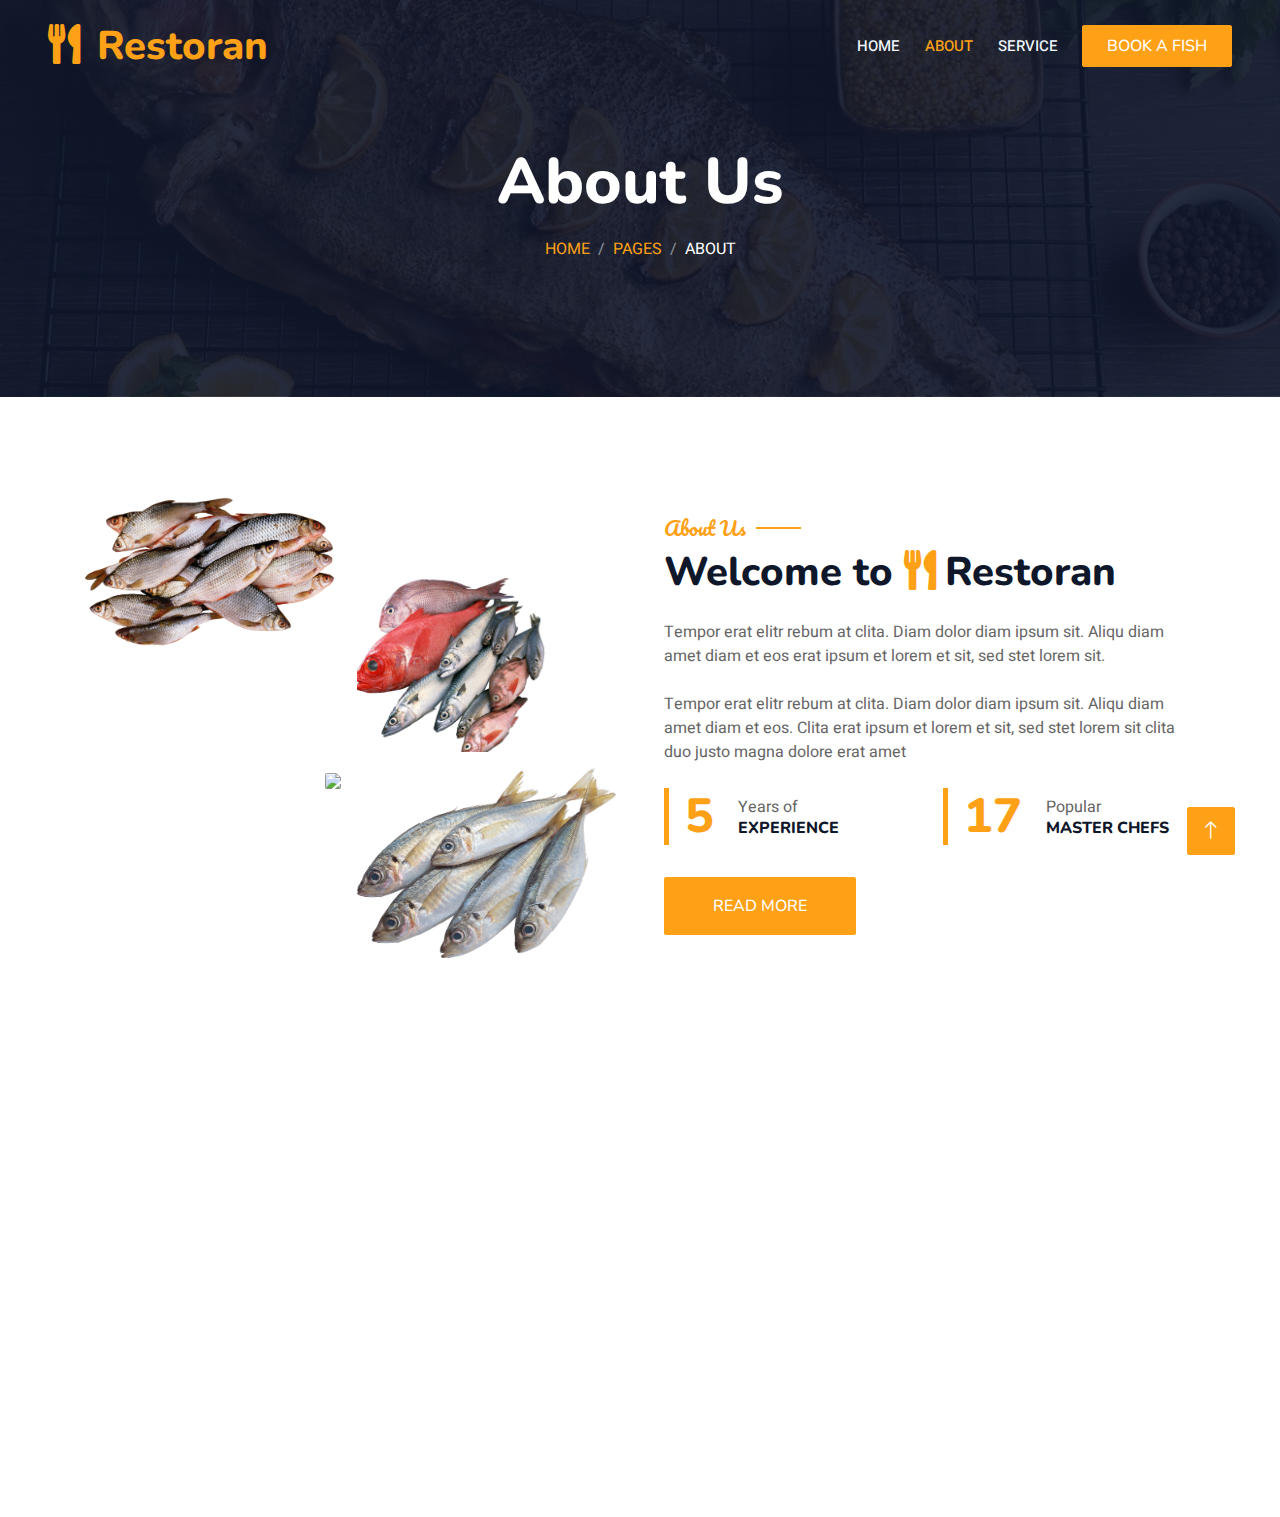
==== about.html @ ba803cc8 "fishstore" ====
<!DOCTYPE html>
<html lang="en">

<head>
    <meta charset="utf-8">
    <title>Restoran - Bootstrap Restaurant Template</title>
    <meta content="width=device-width, initial-scale=1.0" name="viewport">
    <meta content="" name="keywords">
    <meta content="" name="description">

    <!-- Favicon -->
    <link href="img/favicon.ico" rel="icon">

    <!-- Google Web Fonts -->
    <link rel="preconnect" href="https://fonts.googleapis.com">
    <link rel="preconnect" href="https://fonts.gstatic.com" crossorigin>
    <link href="https://fonts.googleapis.com/css2?family=Heebo:wght@400;500;600&family=Nunito:wght@600;700;800&family=Pacifico&display=swap" rel="stylesheet">

    <!-- Icon Font Stylesheet -->
    <link href="https://cdnjs.cloudflare.com/ajax/libs/font-awesome/5.10.0/css/all.min.css" rel="stylesheet">
    <link href="https://cdn.jsdelivr.net/npm/bootstrap-icons@1.4.1/font/bootstrap-icons.css" rel="stylesheet">

    <!-- Libraries Stylesheet -->
    <link href="lib/animate/animate.min.css" rel="stylesheet">
    <link href="lib/owlcarousel/assets/owl.carousel.min.css" rel="stylesheet">
    <link href="lib/tempusdominus/css/tempusdominus-bootstrap-4.min.css" rel="stylesheet" />

    <!-- Customized Bootstrap Stylesheet -->
    <link href="css/bootstrap.min.css" rel="stylesheet">

    <!-- Template Stylesheet -->
    <link href="css/style.css" rel="stylesheet">
</head>

<body>
    <div class="container-xxl bg-white p-0">
        <!-- Spinner Start -->
        <div id="spinner" class="show bg-white position-fixed translate-middle w-100 vh-100 top-50 start-50 d-flex align-items-center justify-content-center">
            <div class="spinner-border text-primary" style="width: 3rem; height: 3rem;" role="status">
                <span class="sr-only">Loading...</span>
            </div>
        </div>
        <!-- Spinner End -->


        <!-- Navbar & Hero Start -->
        <div class="container-xxl position-relative p-0">
            <nav class="navbar navbar-expand-lg navbar-dark bg-dark px-4 px-lg-5 py-3 py-lg-0">
                <a href="" class="navbar-brand p-0">
                    <h1 class="text-primary m-0"><i class="fa fa-utensils me-3"></i>Restoran</h1>
                    <!-- <img src="img/logo.png" alt="Logo"> -->
                </a>
                <button class="navbar-toggler" type="button" data-bs-toggle="collapse" data-bs-target="#navbarCollapse">
                    <span class="fa fa-bars"></span>
                </button>
                <div class="collapse navbar-collapse" id="navbarCollapse">
                    <div class="navbar-nav ms-auto py-0 pe-4">
                        <a href="index.html" class="nav-item nav-link">Home</a>
                        <a href="about.html" class="nav-item nav-link active">About</a>
                        <a href="service.html" class="nav-item nav-link">Service</a>
                    </div>
                    <a href="contact.html" class="btn btn-primary py-2 px-4">Book A Fish</a>
                </div>
            </nav>

            <div class="container-xxl py-5 bg-dark hero-header mb-5">
                <div class="container text-center my-5 pt-5 pb-4">
                    <h1 class="display-3 text-white mb-3 animated slideInDown">About Us</h1>
                    <nav aria-label="breadcrumb">
                        <ol class="breadcrumb justify-content-center text-uppercase">
                            <li class="breadcrumb-item"><a href="#">Home</a></li>
                            <li class="breadcrumb-item"><a href="#">Pages</a></li>
                            <li class="breadcrumb-item text-white active" aria-current="page">About</li>
                        </ol>
                    </nav>
                </div>
            </div>
        </div>
        <!-- Navbar & Hero End -->


        <!-- About Start -->
        <div class="container-xxl py-5">
            <div class="container">
                <div class="row g-5 align-items-center">
                    <div class="col-lg-6">
                        <div class="row g-3">
                            <div class="col-6 text-start">
                                <img class="img-fluid rounded w-100 wow zoomIn" data-wow-delay="0.1s" src="img/about-1.jpg">
                            </div>
                            <div class="col-6 text-start">
                                <img class="img-fluid rounded w-75 wow zoomIn" data-wow-delay="0.3s" src="img/about-2.jpg" style="margin-top: 25%;">
                            </div>
                            <div class="col-6 text-end">
                                <img class="img-fluid rounded w-75 wow zoomIn" data-wow-delay="0.5s" src="img/about-3.jpg">
                            </div>
                            <div class="col-6 text-end">
                                <img class="img-fluid rounded w-100 wow zoomIn" data-wow-delay="0.7s" src="img/about-4.jpg">
                            </div>
                        </div>
                    </div>
                    <div class="col-lg-6">
                        <h5 class="section-title ff-secondary text-start text-primary fw-normal">About Us</h5>
                        <h1 class="mb-4">Welcome to <i class="fa fa-utensils text-primary me-2"></i>Restoran</h1>
                        <p class="mb-4">Tempor erat elitr rebum at clita. Diam dolor diam ipsum sit. Aliqu diam amet diam et eos erat ipsum et lorem et sit, sed stet lorem sit.</p>
                        <p class="mb-4">Tempor erat elitr rebum at clita. Diam dolor diam ipsum sit. Aliqu diam amet diam et eos. Clita erat ipsum et lorem et sit, sed stet lorem sit clita duo justo magna dolore erat amet</p>
                        <div class="row g-4 mb-4">
                            <div class="col-sm-6">
                                <div class="d-flex align-items-center border-start border-5 border-primary px-3">
                                    <h1 class="flex-shrink-0 display-5 text-primary mb-0" data-toggle="counter-up">15</h1>
                                    <div class="ps-4">
                                        <p class="mb-0">Years of</p>
                                        <h6 class="text-uppercase mb-0">Experience</h6>
                                    </div>
                                </div>
                            </div>
                            <div class="col-sm-6">
                                <div class="d-flex align-items-center border-start border-5 border-primary px-3">
                                    <h1 class="flex-shrink-0 display-5 text-primary mb-0" data-toggle="counter-up">50</h1>
                                    <div class="ps-4">
                                        <p class="mb-0">Popular</p>
                                        <h6 class="text-uppercase mb-0">Master Chefs</h6>
                                    </div>
                                </div>
                            </div>
                        </div>
                        <a class="btn btn-primary py-3 px-5 mt-2" href="">Read More</a>
                    </div>
                </div>
            </div>
        </div>
        <!-- About End -->


        <!-- Footer Start -->
        <div class="container-fluid bg-dark text-light footer pt-5 mt-5 wow fadeIn" data-wow-delay="0.1s">
            <div class="container py-5">
                <div class="row g-5">
                    <div class="col-lg-3 col-md-6">
                        <h4 class="section-title ff-secondary text-start text-primary fw-normal mb-4">Company</h4>
                        <a class="btn btn-link" href="">About Us</a>
                        <a class="btn btn-link" href="">Contact Us</a>
                        <a class="btn btn-link" href="">Reservation</a>
                        <a class="btn btn-link" href="">Privacy Policy</a>
                        <a class="btn btn-link" href="">Terms & Condition</a>
                    </div>
                    <div class="col-lg-3 col-md-6">
                        <h4 class="section-title ff-secondary text-start text-primary fw-normal mb-4">Contact</h4>
                        <p class="mb-2"><i class="fa fa-map-marker-alt me-3"></i>123 Street, New York, USA</p>
                        <p class="mb-2"><i class="fa fa-phone-alt me-3"></i>+012 345 67890</p>
                        <p class="mb-2"><i class="fa fa-envelope me-3"></i>info@example.com</p>
                        <div class="d-flex pt-2">
                            <a class="btn btn-outline-light btn-social" href=""><i class="fab fa-twitter"></i></a>
                            <a class="btn btn-outline-light btn-social" href=""><i class="fab fa-facebook-f"></i></a>
                            <a class="btn btn-outline-light btn-social" href=""><i class="fab fa-youtube"></i></a>
                            <a class="btn btn-outline-light btn-social" href=""><i class="fab fa-linkedin-in"></i></a>
                        </div>
                    </div>
                    <div class="col-lg-3 col-md-6">
                        <h4 class="section-title ff-secondary text-start text-primary fw-normal mb-4">Opening</h4>
                        <h5 class="text-light fw-normal">Monday - Saturday</h5>
                        <p>09AM - 09PM</p>
                        <h5 class="text-light fw-normal">Sunday</h5>
                        <p>10AM - 08PM</p>
                    </div>
                    <div class="col-lg-3 col-md-6">
                        <h4 class="section-title ff-secondary text-start text-primary fw-normal mb-4">Newsletter</h4>
                        <p>Dolor amet sit justo amet elitr clita ipsum elitr est.</p>
                        <div class="position-relative mx-auto" style="max-width: 400px;">
                            <input class="form-control border-primary w-100 py-3 ps-4 pe-5" type="text" placeholder="Your email">
                            <button type="button" class="btn btn-primary py-2 position-absolute top-0 end-0 mt-2 me-2">SignUp</button>
                        </div>
                    </div>
                </div>
            </div>
            <div class="container">
                <div class="copyright">
                    <div class="row">
                        <div class="col-md-6 text-center text-md-start mb-3 mb-md-0">
                            &copy; <a class="border-bottom" href="#">Your Site Name</a>, All Right Reserved. 
							
							<!--/*** This template is free as long as you keep the footer author’s credit link/attribution link/backlink. If you'd like to use the template without the footer author’s credit link/attribution link/backlink, you can purchase the Credit Removal License from "https://htmlcodex.com/credit-removal". Thank you for your support. ***/-->
							Designed By <a class="border-bottom" href="https://htmlcodex.com">HTML Codex</a><br><br>
                            Distributed By <a class="border-bottom" href="https://themewagon.com" target="_blank">ThemeWagon</a>
                        </div>
                        <div class="col-md-6 text-center text-md-end">
                            <div class="footer-menu">
                                <a href="">Home</a>
                                <a href="">Cookies</a>
                                <a href="">Help</a>
                                <a href="">FQAs</a>
                            </div>
                        </div>
                    </div>
                </div>
            </div>
        </div>
        <!-- Footer End -->


        <!-- Back to Top -->
        <a href="#" class="btn btn-lg btn-primary btn-lg-square back-to-top"><i class="bi bi-arrow-up"></i></a>
    </div>

    <!-- JavaScript Libraries -->
    <script src="https://code.jquery.com/jquery-3.4.1.min.js"></script>
    <script src="https://cdn.jsdelivr.net/npm/bootstrap@5.0.0/dist/js/bootstrap.bundle.min.js"></script>
    <script src="lib/wow/wow.min.js"></script>
    <script src="lib/easing/easing.min.js"></script>
    <script src="lib/waypoints/waypoints.min.js"></script>
    <script src="lib/counterup/counterup.min.js"></script>
    <script src="lib/owlcarousel/owl.carousel.min.js"></script>
    <script src="lib/tempusdominus/js/moment.min.js"></script>
    <script src="lib/tempusdominus/js/moment-timezone.min.js"></script>
    <script src="lib/tempusdominus/js/tempusdominus-bootstrap-4.min.js"></script>

    <!-- Template Javascript -->
    <script src="js/main.js"></script>
</body>

</html>
---- css/style.css ----
/********** Template CSS **********/
:root {
    --primary: #FEA116;
    --light: #F1F8FF;
    --dark: #0F172B;
}

.ff-secondary {
    font-family: 'Pacifico', cursive;
}

.fw-medium {
    font-weight: 600 !important;
}

.fw-semi-bold {
    font-weight: 700 !important;
}

.back-to-top {
    position: fixed;
    display: none;
    right: 45px;
    bottom: 45px;
    z-index: 99;
}


/*** Spinner ***/
#spinner {
    opacity: 0;
    visibility: hidden;
    transition: opacity .3s ease-out, visibility 0s linear .5s;
    z-index: 99999;
}

#spinner.show {
    transition: opacity .5s ease-out, visibility 0s linear 0s;
    visibility: visible;
    opacity: 1;
}


/*** Button ***/
.btn {
    font-family: 'Nunito', sans-serif;
    font-weight: 500;
    text-transform: uppercase;
    transition: .5s;
}

.btn.btn-primary,
.btn.btn-secondary {
    color: #FFFFFF;
}

.btn-square {
    width: 38px;
    height: 38px;
}

.btn-sm-square {
    width: 32px;
    height: 32px;
}

.btn-lg-square {
    width: 48px;
    height: 48px;
}

.btn-square,
.btn-sm-square,
.btn-lg-square {
    padding: 0;
    display: flex;
    align-items: center;
    justify-content: center;
    font-weight: normal;
    border-radius: 2px;
}


/*** Navbar ***/
.navbar-dark .navbar-nav .nav-link {
    position: relative;
    margin-left: 25px;
    padding: 35px 0;
    font-size: 15px;
    color: var(--light) !important;
    text-transform: uppercase;
    font-weight: 500;
    outline: none;
    transition: .5s;
}

.sticky-top.navbar-dark .navbar-nav .nav-link {
    padding: 20px 0;
}

.navbar-dark .navbar-nav .nav-link:hover,
.navbar-dark .navbar-nav .nav-link.active {
    color: var(--primary) !important;
}

.navbar-dark .navbar-brand img {
    max-height: 60px;
    transition: .5s;
}

.sticky-top.navbar-dark .navbar-brand img {
    max-height: 45px;
}

@media (max-width: 991.98px) {
    .sticky-top.navbar-dark {
        position: relative;
    }

    .navbar-dark .navbar-collapse {
        margin-top: 15px;
        border-top: 1px solid rgba(255, 255, 255, .1)
    }

    .navbar-dark .navbar-nav .nav-link,
    .sticky-top.navbar-dark .navbar-nav .nav-link {
        padding: 10px 0;
        margin-left: 0;
    }

    .navbar-dark .navbar-brand img {
        max-height: 45px;
    }
}

@media (min-width: 992px) {
    .navbar-dark {
        position: absolute;
        width: 100%;
        top: 0;
        left: 0;
        z-index: 999;
        background: transparent !important;
    }
    
    .sticky-top.navbar-dark {
        position: fixed;
        background: var(--dark) !important;
    }
}


/*** Hero Header ***/
.hero-header {
    background: linear-gradient(rgba(15, 23, 43, .9), rgba(15, 23, 43, .9)), url(../img/bg-hero.jpg);
    background-position: center center;
    background-repeat: no-repeat;
    background-size: cover;
}

.hero-header img {
    animation: imgRotate 50s linear infinite;
}

@keyframes imgRotate { 
    100% { 
        transform: rotate(360deg); 
    } 
}

.breadcrumb-item + .breadcrumb-item::before {
    color: rgba(255, 255, 255, .5);
}


/*** Section Title ***/
.section-title {
    position: relative;
    display: inline-block;
}

.section-title::before {
    position: absolute;
    content: "";
    width: 45px;
    height: 2px;
    top: 50%;
    left: -55px;
    margin-top: -1px;
    background: var(--primary);
}

.section-title::after {
    position: absolute;
    content: "";
    width: 45px;
    height: 2px;
    top: 50%;
    right: -55px;
    margin-top: -1px;
    background: var(--primary);
}

.section-title.text-start::before,
.section-title.text-end::after {
    display: none;
}


/*** Service ***/
.service-item {
    box-shadow: 0 0 45px rgba(0, 0, 0, .08);
    transition: .5s;
}

.service-item:hover {
    background: var(--primary);
}

.service-item * {
    transition: .5s;
}

.service-item:hover * {
    color: var(--light) !important;
}


/*** Food Menu ***/
.nav-pills .nav-item .active {
    border-bottom: 2px solid var(--primary);
}


/*** Youtube Video ***/
.video {
    position: relative;
    height: 100%;
    min-height: 500px;
    background: linear-gradient(rgba(15, 23, 43, .1), rgba(15, 23, 43, .1)), url(../img/video.jpg);
    background-position: center center;
    background-repeat: no-repeat;
    background-size: cover;
}

.video .btn-play {
    position: absolute;
    z-index: 3;
    top: 50%;
    left: 50%;
    transform: translateX(-50%) translateY(-50%);
    box-sizing: content-box;
    display: block;
    width: 32px;
    height: 44px;
    border-radius: 50%;
    border: none;
    outline: none;
    padding: 18px 20px 18px 28px;
}

.video .btn-play:before {
    content: "";
    position: absolute;
    z-index: 0;
    left: 50%;
    top: 50%;
    transform: translateX(-50%) translateY(-50%);
    display: block;
    width: 100px;
    height: 100px;
    background: var(--primary);
    border-radius: 50%;
    animation: pulse-border 1500ms ease-out infinite;
}

.video .btn-play:after {
    content: "";
    position: absolute;
    z-index: 1;
    left: 50%;
    top: 50%;
    transform: translateX(-50%) translateY(-50%);
    display: block;
    width: 100px;
    height: 100px;
    background: var(--primary);
    border-radius: 50%;
    transition: all 200ms;
}

.video .btn-play img {
    position: relative;
    z-index: 3;
    max-width: 100%;
    width: auto;
    height: auto;
}

.video .btn-play span {
    display: block;
    position: relative;
    z-index: 3;
    width: 0;
    height: 0;
    border-left: 32px solid var(--dark);
    border-top: 22px solid transparent;
    border-bottom: 22px solid transparent;
}

@keyframes pulse-border {
    0% {
        transform: translateX(-50%) translateY(-50%) translateZ(0) scale(1);
        opacity: 1;
    }

    100% {
        transform: translateX(-50%) translateY(-50%) translateZ(0) scale(1.5);
        opacity: 0;
    }
}

#videoModal {
    z-index: 99999;
}

#videoModal .modal-dialog {
    position: relative;
    max-width: 800px;
    margin: 60px auto 0 auto;
}

#videoModal .modal-body {
    position: relative;
    padding: 0px;
}

#videoModal .close {
    position: absolute;
    width: 30px;
    height: 30px;
    right: 0px;
    top: -30px;
    z-index: 999;
    font-size: 30px;
    font-weight: normal;
    color: #FFFFFF;
    background: #000000;
    opacity: 1;
}


/*** Team ***/
.team-item {
    box-shadow: 0 0 45px rgba(0, 0, 0, .08);
    height: calc(100% - 38px);
    transition: .5s;
}

.team-item img {
    transition: .5s;
}

.team-item:hover img {
    transform: scale(1.1);
}

.team-item:hover {
    height: 100%;
}

.team-item .btn {
    border-radius: 38px 38px 0 0;
}


/*** Testimonial ***/
.testimonial-carousel .owl-item .testimonial-item,
.testimonial-carousel .owl-item.center .testimonial-item * {
    transition: .5s;
}

.testimonial-carousel .owl-item.center .testimonial-item {
    background: var(--primary) !important;
    border-color: var(--primary) !important;
}

.testimonial-carousel .owl-item.center .testimonial-item * {
    color: var(--light) !important;
}

.testimonial-carousel .owl-dots {
    margin-top: 24px;
    display: flex;
    align-items: flex-end;
    justify-content: center;
}

.testimonial-carousel .owl-dot {
    position: relative;
    display: inline-block;
    margin: 0 5px;
    width: 15px;
    height: 15px;
    border: 1px solid #CCCCCC;
    border-radius: 15px;
    transition: .5s;
}

.testimonial-carousel .owl-dot.active {
    background: var(--primary);
    border-color: var(--primary);
}


/*** Footer ***/
.footer .btn.btn-social {
    margin-right: 5px;
    width: 35px;
    height: 35px;
    display: flex;
    align-items: center;
    justify-content: center;
    color: var(--light);
    border: 1px solid #FFFFFF;
    border-radius: 35px;
    transition: .3s;
}

.footer .btn.btn-social:hover {
    color: var(--primary);
}

.footer .btn.btn-link {
    display: block;
    margin-bottom: 5px;
    padding: 0;
    text-align: left;
    color: #FFFFFF;
    font-size: 15px;
    font-weight: normal;
    text-transform: capitalize;
    transition: .3s;
}

.footer .btn.btn-link::before {
    position: relative;
    content: "\f105";
    font-family: "Font Awesome 5 Free";
    font-weight: 900;
    margin-right: 10px;
}

.footer .btn.btn-link:hover {
    letter-spacing: 1px;
    box-shadow: none;
}

.footer .copyright {
    padding: 25px 0;
    font-size: 15px;
    border-top: 1px solid rgba(256, 256, 256, .1);
}

.footer .copyright a {
    color: var(--light);
}

.footer .footer-menu a {
    margin-right: 15px;
    padding-right: 15px;
    border-right: 1px solid rgba(255, 255, 255, .1);
}

.footer .footer-menu a:last-child {
    margin-right: 0;
    padding-right: 0;
    border-right: none;
}
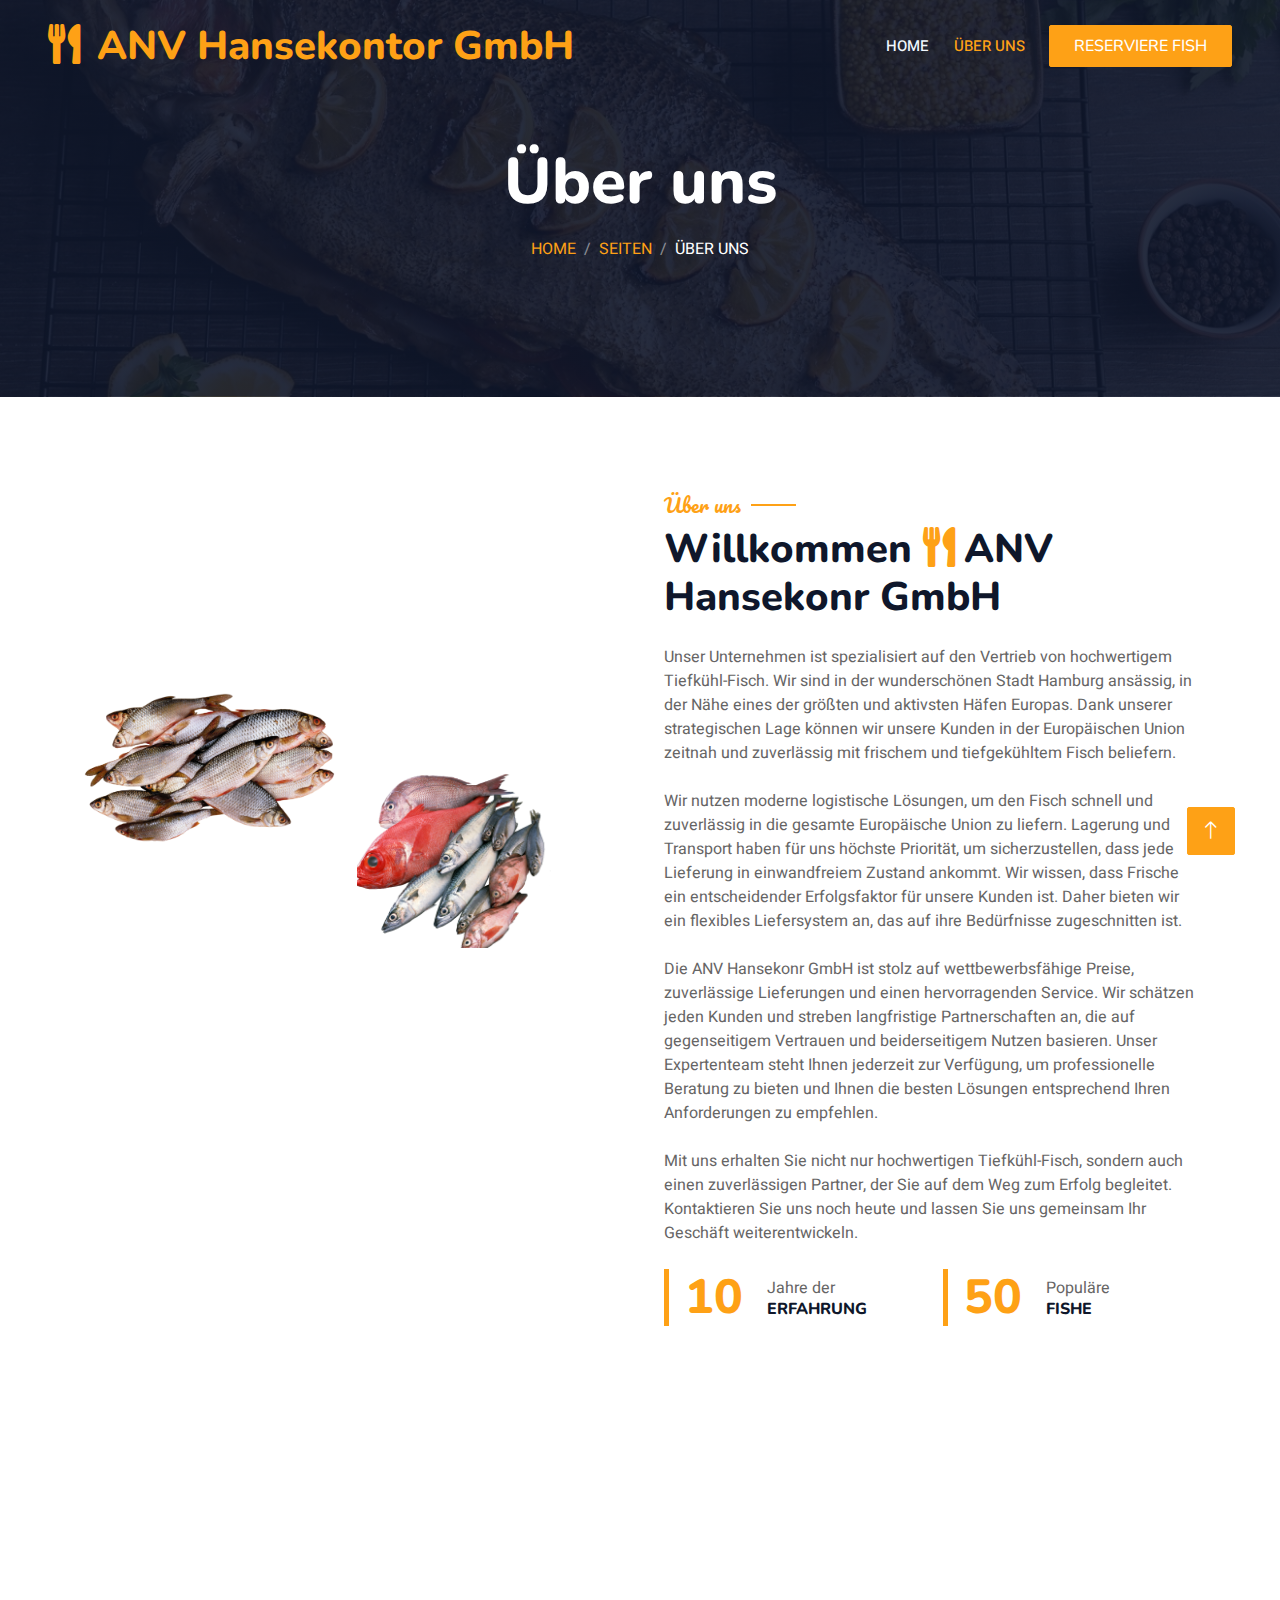
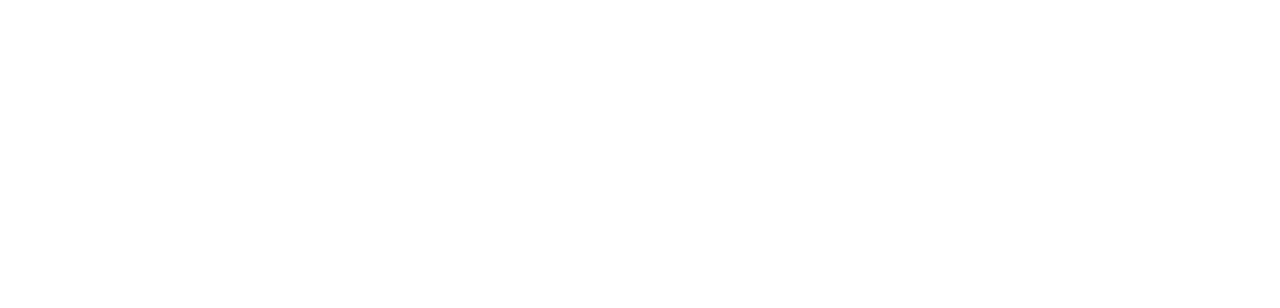
==== commit 5b7cd44b: "new" ====
--- a/about.html
+++ b/about.html
@@ -47,7 +47,7 @@
         <div class="container-xxl position-relative p-0">
             <nav class="navbar navbar-expand-lg navbar-dark bg-dark px-4 px-lg-5 py-3 py-lg-0">
                 <a href="" class="navbar-brand p-0">
-                    <h1 class="text-primary m-0"><i class="fa fa-utensils me-3"></i>Restoran</h1>
+                    <h1 class="text-primary m-0"><i class="fa fa-utensils me-3"></i>ANV Hansekontor GmbH </h1>
                     <!-- <img src="img/logo.png" alt="Logo"> -->
                 </a>
                 <button class="navbar-toggler" type="button" data-bs-toggle="collapse" data-bs-target="#navbarCollapse">
@@ -56,21 +56,20 @@
                 <div class="collapse navbar-collapse" id="navbarCollapse">
                     <div class="navbar-nav ms-auto py-0 pe-4">
                         <a href="index.html" class="nav-item nav-link">Home</a>
-                        <a href="about.html" class="nav-item nav-link active">About</a>
-                        <a href="service.html" class="nav-item nav-link">Service</a>
-                    </div>
-                    <a href="contact.html" class="btn btn-primary py-2 px-4">Book A Fish</a>
+                        <a href="about.html" class="nav-item nav-link active">Über uns</a>
+                    </div>
+                    <a href="contact.html" class="btn btn-primary py-2 px-4">Reserviere Fish</a>
                 </div>
             </nav>
 
             <div class="container-xxl py-5 bg-dark hero-header mb-5">
                 <div class="container text-center my-5 pt-5 pb-4">
-                    <h1 class="display-3 text-white mb-3 animated slideInDown">About Us</h1>
+                    <h1 class="display-3 text-white mb-3 animated slideInDown">Über uns</h1>
                     <nav aria-label="breadcrumb">
                         <ol class="breadcrumb justify-content-center text-uppercase">
                             <li class="breadcrumb-item"><a href="#">Home</a></li>
-                            <li class="breadcrumb-item"><a href="#">Pages</a></li>
-                            <li class="breadcrumb-item text-white active" aria-current="page">About</li>
+                            <li class="breadcrumb-item"><a href="#">Seiten</a></li>
+                            <li class="breadcrumb-item text-white active" aria-current="page">Über uns</li>
                         </ol>
                     </nav>
                 </div>
@@ -100,17 +99,19 @@
                         </div>
                     </div>
                     <div class="col-lg-6">
-                        <h5 class="section-title ff-secondary text-start text-primary fw-normal">About Us</h5>
-                        <h1 class="mb-4">Welcome to <i class="fa fa-utensils text-primary me-2"></i>Restoran</h1>
-                        <p class="mb-4">Tempor erat elitr rebum at clita. Diam dolor diam ipsum sit. Aliqu diam amet diam et eos erat ipsum et lorem et sit, sed stet lorem sit.</p>
-                        <p class="mb-4">Tempor erat elitr rebum at clita. Diam dolor diam ipsum sit. Aliqu diam amet diam et eos. Clita erat ipsum et lorem et sit, sed stet lorem sit clita duo justo magna dolore erat amet</p>
+                        <h5 class="section-title ff-secondary text-start text-primary fw-normal">Über uns</h5>
+                        <h1 class="mb-4 translatable">Willkommen <i class="fa fa-utensils text-primary me-2"></i>ANV Hansekonr GmbH</h1>
+                        <p class="mb-4 translatable">Unser Unternehmen ist spezialisiert auf den Vertrieb von hochwertigem Tiefkühl-Fisch. Wir sind in der wunderschönen Stadt Hamburg ansässig, in der Nähe eines der größten und aktivsten Häfen Europas. Dank unserer strategischen Lage können wir unsere Kunden in der Europäischen Union zeitnah und zuverlässig mit frischem und tiefgekühltem Fisch beliefern.
+                            <p class="mb-4"> Wir nutzen moderne logistische Lösungen, um den Fisch schnell und zuverlässig in die gesamte Europäische Union zu liefern. Lagerung und Transport haben für uns höchste Priorität, um sicherzustellen, dass jede Lieferung in einwandfreiem Zustand ankommt. Wir wissen, dass Frische ein entscheidender Erfolgsfaktor für unsere Kunden ist. Daher bieten wir ein flexibles Liefersystem an, das auf ihre Bedürfnisse zugeschnitten ist.</p>
+                            <p class="mb-4"> Die ANV Hansekonr GmbH ist stolz auf wettbewerbsfähige Preise, zuverlässige Lieferungen und einen hervorragenden Service. Wir schätzen jeden Kunden und streben langfristige Partnerschaften an, die auf gegenseitigem Vertrauen und beiderseitigem Nutzen basieren. Unser Expertenteam steht Ihnen jederzeit zur Verfügung, um professionelle Beratung zu bieten und Ihnen die besten Lösungen entsprechend Ihren Anforderungen zu empfehlen.</p>
+                        <p class="mb-4">Mit uns erhalten Sie nicht nur hochwertigen Tiefkühl-Fisch, sondern auch einen zuverlässigen Partner, der Sie auf dem Weg zum Erfolg begleitet. Kontaktieren Sie uns noch heute und lassen Sie uns gemeinsam Ihr Geschäft weiterentwickeln.</p>
                         <div class="row g-4 mb-4">
                             <div class="col-sm-6">
                                 <div class="d-flex align-items-center border-start border-5 border-primary px-3">
-                                    <h1 class="flex-shrink-0 display-5 text-primary mb-0" data-toggle="counter-up">15</h1>
+                                    <h1 class="flex-shrink-0 display-5 text-primary mb-0" data-toggle="counter-up">10</h1>
                                     <div class="ps-4">
-                                        <p class="mb-0">Years of</p>
-                                        <h6 class="text-uppercase mb-0">Experience</h6>
+                                        <p class="mb-0">Jahre der</p>
+                                        <h6 class="text-uppercase mb-0">Erfahrung</h6>
                                     </div>
                                 </div>
                             </div>
@@ -118,13 +119,12 @@
                                 <div class="d-flex align-items-center border-start border-5 border-primary px-3">
                                     <h1 class="flex-shrink-0 display-5 text-primary mb-0" data-toggle="counter-up">50</h1>
                                     <div class="ps-4">
-                                        <p class="mb-0">Popular</p>
-                                        <h6 class="text-uppercase mb-0">Master Chefs</h6>
+                                        <p class="mb-0">Populäre</p>
+                                        <h6 class="text-uppercase mb-0">Fishe</h6>
                                     </div>
                                 </div>
                             </div>
                         </div>
-                        <a class="btn btn-primary py-3 px-5 mt-2" href="">Read More</a>
                     </div>
                 </div>
             </div>
@@ -137,39 +137,18 @@
             <div class="container py-5">
                 <div class="row g-5">
                     <div class="col-lg-3 col-md-6">
-                        <h4 class="section-title ff-secondary text-start text-primary fw-normal mb-4">Company</h4>
+                        <h4 class="section-title ff-secondary text-start text-primary fw-normal mb-4">ANV Hansekontor GmbH </h4>
                         <a class="btn btn-link" href="">About Us</a>
                         <a class="btn btn-link" href="">Contact Us</a>
-                        <a class="btn btn-link" href="">Reservation</a>
                         <a class="btn btn-link" href="">Privacy Policy</a>
                         <a class="btn btn-link" href="">Terms & Condition</a>
                     </div>
                     <div class="col-lg-3 col-md-6">
-                        <h4 class="section-title ff-secondary text-start text-primary fw-normal mb-4">Contact</h4>
-                        <p class="mb-2"><i class="fa fa-map-marker-alt me-3"></i>123 Street, New York, USA</p>
-                        <p class="mb-2"><i class="fa fa-phone-alt me-3"></i>+012 345 67890</p>
-                        <p class="mb-2"><i class="fa fa-envelope me-3"></i>info@example.com</p>
-                        <div class="d-flex pt-2">
-                            <a class="btn btn-outline-light btn-social" href=""><i class="fab fa-twitter"></i></a>
-                            <a class="btn btn-outline-light btn-social" href=""><i class="fab fa-facebook-f"></i></a>
-                            <a class="btn btn-outline-light btn-social" href=""><i class="fab fa-youtube"></i></a>
-                            <a class="btn btn-outline-light btn-social" href=""><i class="fab fa-linkedin-in"></i></a>
-                        </div>
-                    </div>
-                    <div class="col-lg-3 col-md-6">
-                        <h4 class="section-title ff-secondary text-start text-primary fw-normal mb-4">Opening</h4>
-                        <h5 class="text-light fw-normal">Monday - Saturday</h5>
-                        <p>09AM - 09PM</p>
-                        <h5 class="text-light fw-normal">Sunday</h5>
-                        <p>10AM - 08PM</p>
-                    </div>
-                    <div class="col-lg-3 col-md-6">
-                        <h4 class="section-title ff-secondary text-start text-primary fw-normal mb-4">Newsletter</h4>
-                        <p>Dolor amet sit justo amet elitr clita ipsum elitr est.</p>
-                        <div class="position-relative mx-auto" style="max-width: 400px;">
-                            <input class="form-control border-primary w-100 py-3 ps-4 pe-5" type="text" placeholder="Your email">
-                            <button type="button" class="btn btn-primary py-2 position-absolute top-0 end-0 mt-2 me-2">SignUp</button>
-                        </div>
+                        <h4 class="section-title ff-secondary text-start text-primary fw-normal mb-4">Kontakte</h4>
+                        <p class="mb-2"><i class="fa fa-map-marker-alt me-3"></i>Lademannbogen 6, 
+                            22339 Hamburg
+                            Deutschland</p>
+                        <p class="mb-2"><i class="fa fa-phone-alt me-3"></i>+49 151 17820888</p>
                     </div>
                 </div>
             </div>
@@ -177,11 +156,12 @@
                 <div class="copyright">
                     <div class="row">
                         <div class="col-md-6 text-center text-md-start mb-3 mb-md-0">
-                            &copy; <a class="border-bottom" href="#">Your Site Name</a>, All Right Reserved. 
+                            &copy; <a class="border-bottom" href="#">ANV Hansekonr GmbH
+                            </a>, All Right Reserved. 
 							
 							<!--/*** This template is free as long as you keep the footer author’s credit link/attribution link/backlink. If you'd like to use the template without the footer author’s credit link/attribution link/backlink, you can purchase the Credit Removal License from "https://htmlcodex.com/credit-removal". Thank you for your support. ***/-->
 							Designed By <a class="border-bottom" href="https://htmlcodex.com">HTML Codex</a><br><br>
-                            Distributed By <a class="border-bottom" href="https://themewagon.com" target="_blank">ThemeWagon</a>
+                            Distributed By <a class="border-bottom" href="" target="_blank">ThemeWagon</a>
                         </div>
                         <div class="col-md-6 text-center text-md-end">
                             <div class="footer-menu">
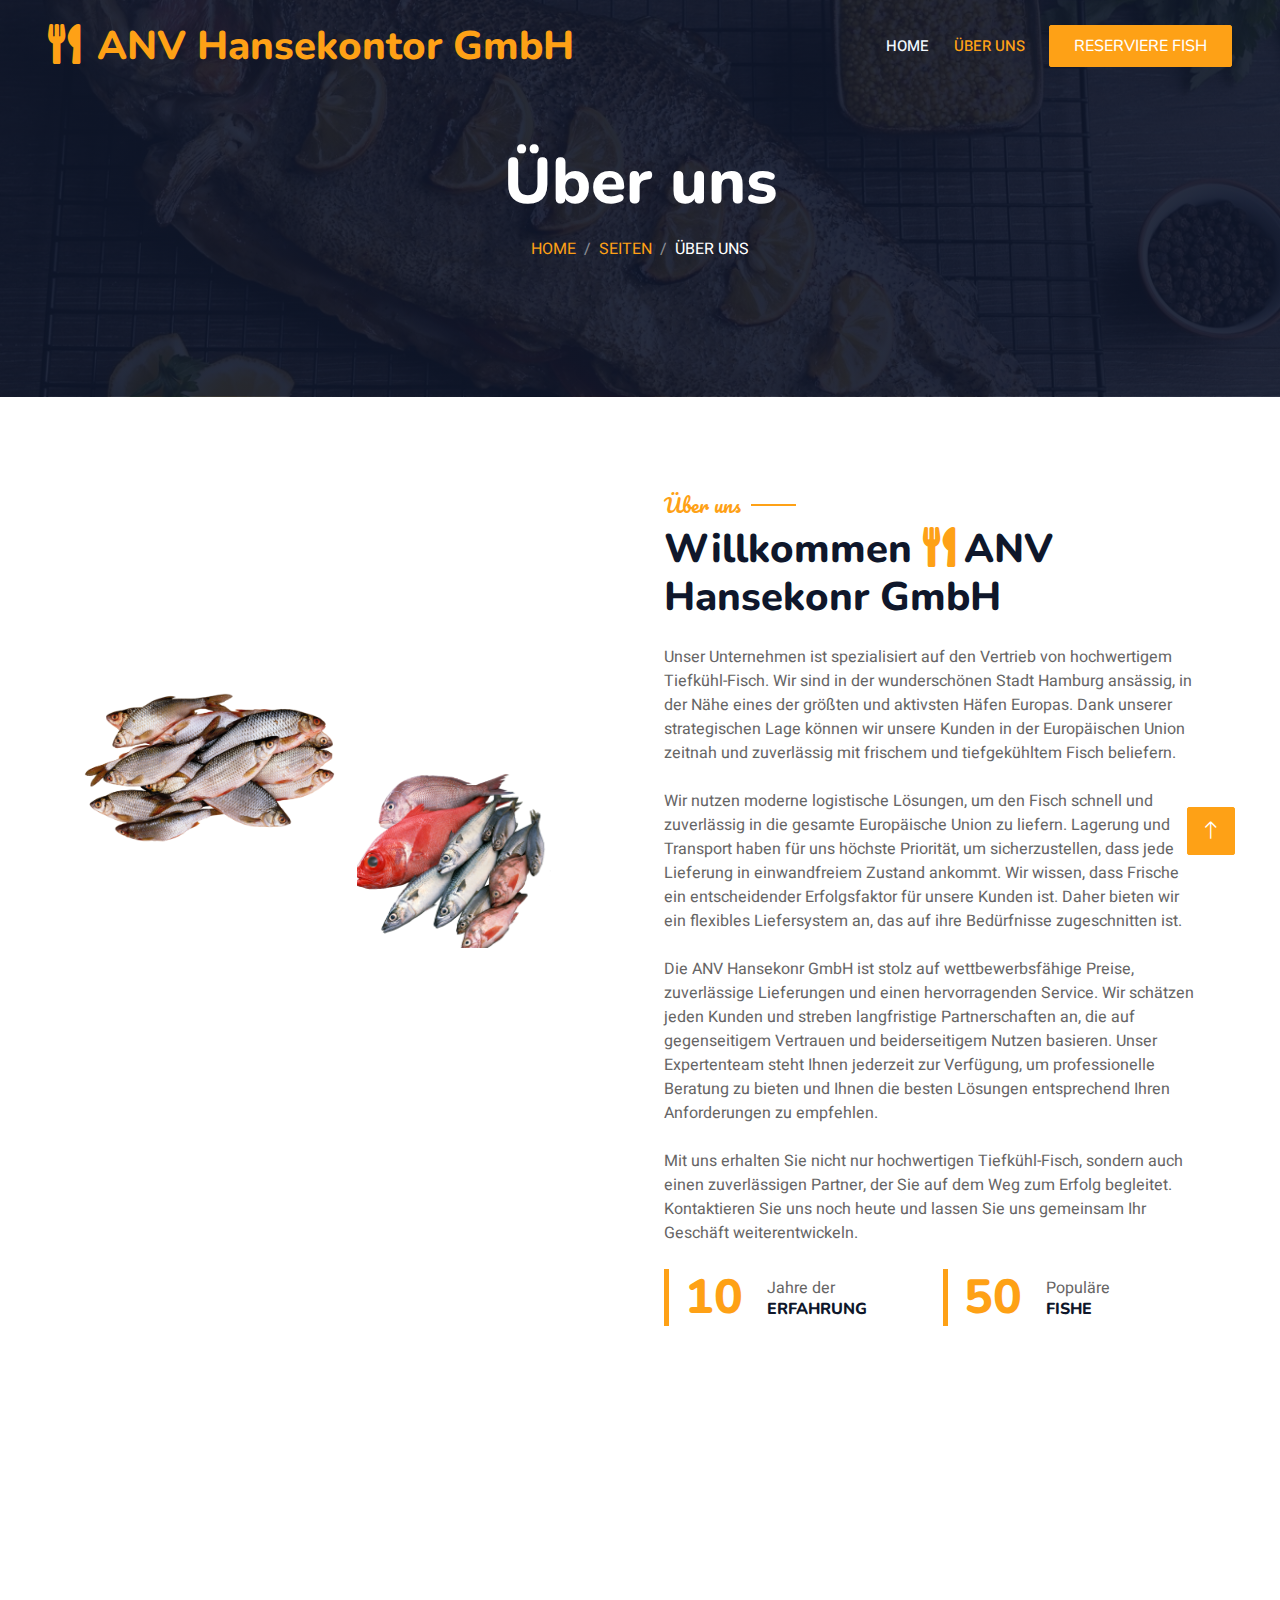
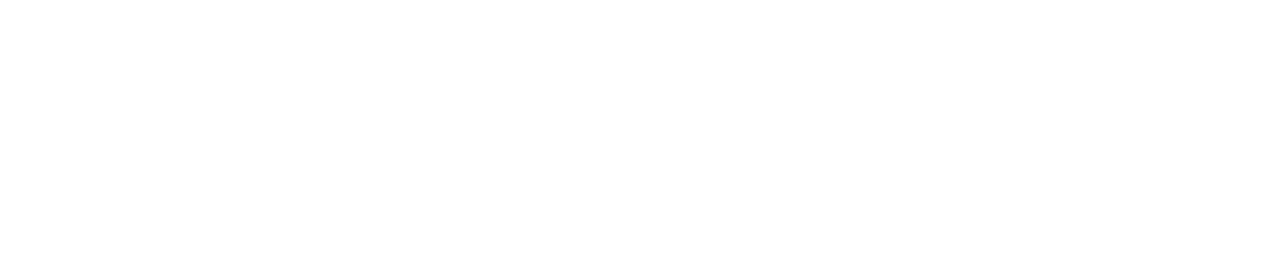
==== commit f38af4e8: "new" ====
--- a/about.html
+++ b/about.html
@@ -157,11 +157,7 @@
                     <div class="row">
                         <div class="col-md-6 text-center text-md-start mb-3 mb-md-0">
                             &copy; <a class="border-bottom" href="#">ANV Hansekonr GmbH
-                            </a>, All Right Reserved. 
-							
-							<!--/*** This template is free as long as you keep the footer author’s credit link/attribution link/backlink. If you'd like to use the template without the footer author’s credit link/attribution link/backlink, you can purchase the Credit Removal License from "https://htmlcodex.com/credit-removal". Thank you for your support. ***/-->
-							Designed By <a class="border-bottom" href="https://htmlcodex.com">HTML Codex</a><br><br>
-                            Distributed By <a class="border-bottom" href="" target="_blank">ThemeWagon</a>
+                            </a>
                         </div>
                         <div class="col-md-6 text-center text-md-end">
                             <div class="footer-menu">
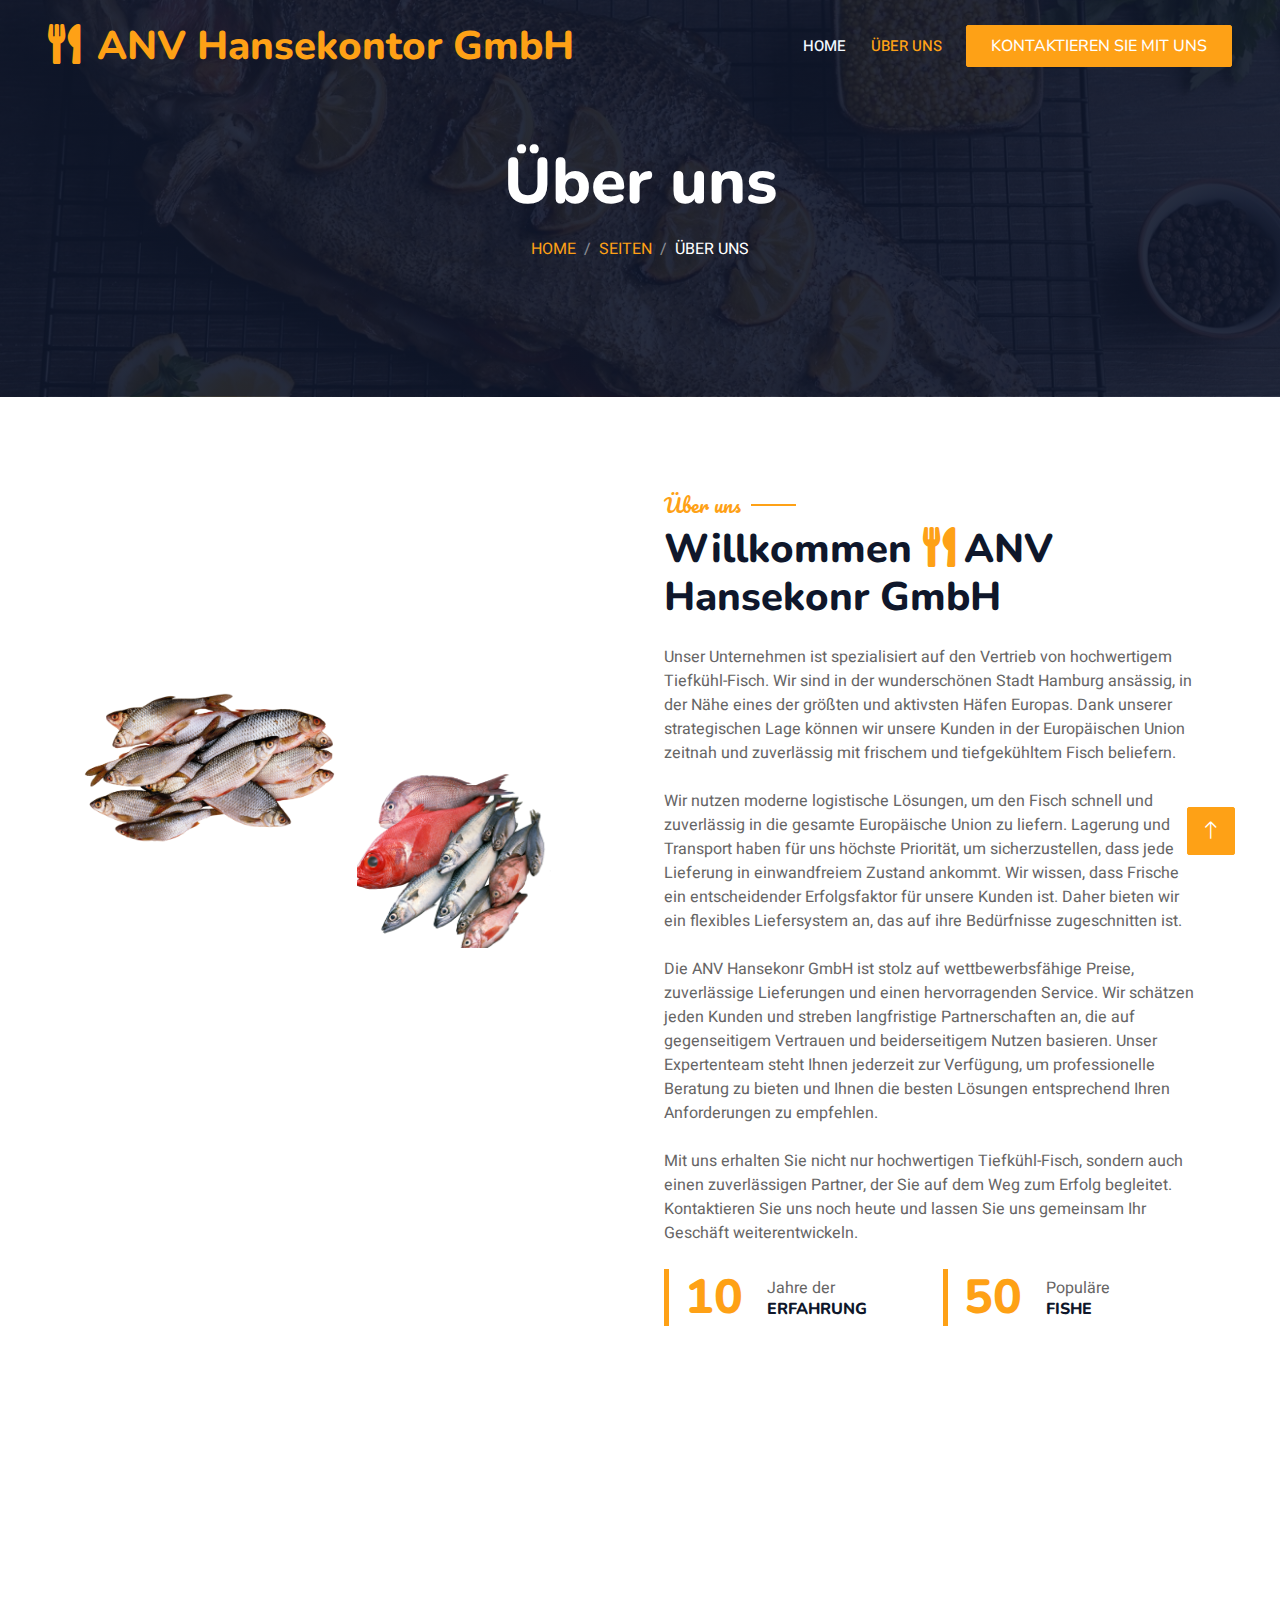
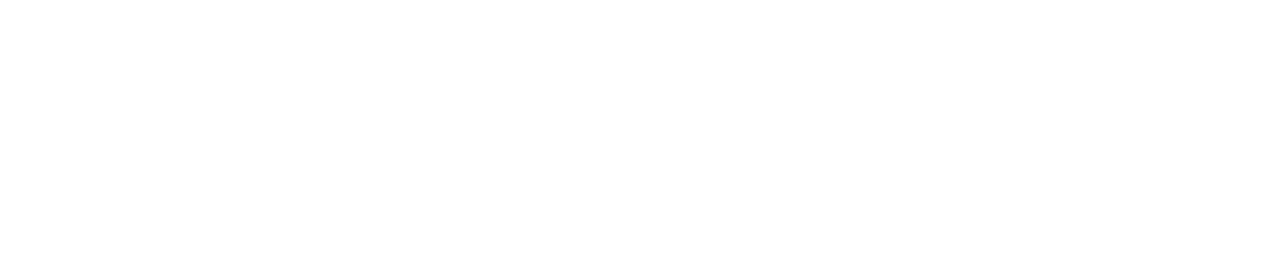
==== commit 54364231: "new" ====
--- a/about.html
+++ b/about.html
@@ -58,7 +58,7 @@
                         <a href="index.html" class="nav-item nav-link">Home</a>
                         <a href="about.html" class="nav-item nav-link active">Über uns</a>
                     </div>
-                    <a href="contact.html" class="btn btn-primary py-2 px-4">Reserviere Fish</a>
+                    <a href="contact.html" class="btn btn-primary py-2 px-4">Kontaktieren Sie mit uns</a>
                 </div>
             </nav>
 
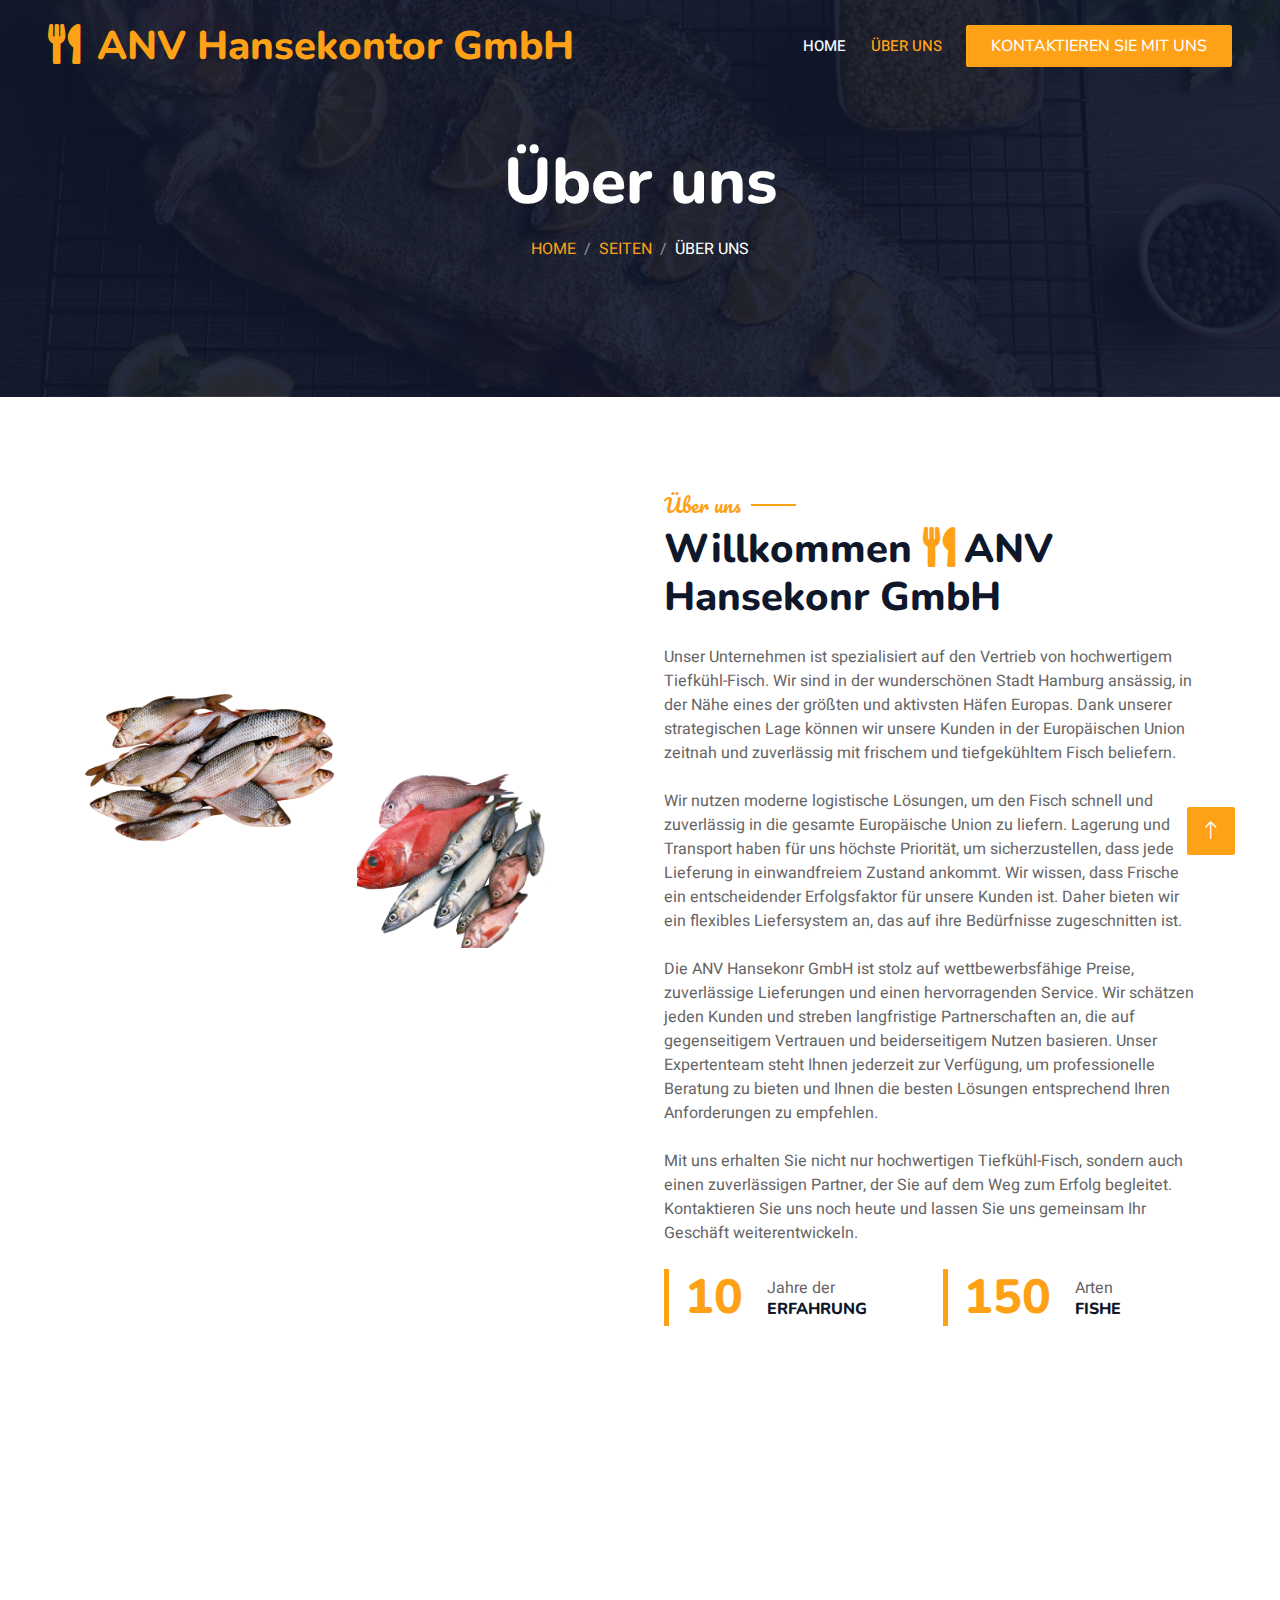
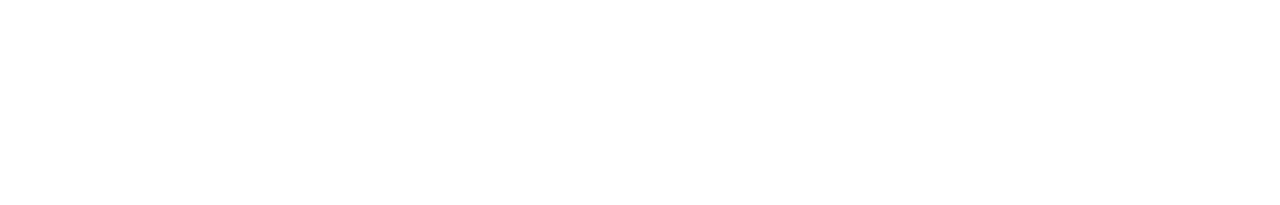
==== commit 5950cb3e: "new" ====
--- a/about.html
+++ b/about.html
@@ -117,9 +117,9 @@
                             </div>
                             <div class="col-sm-6">
                                 <div class="d-flex align-items-center border-start border-5 border-primary px-3">
-                                    <h1 class="flex-shrink-0 display-5 text-primary mb-0" data-toggle="counter-up">50</h1>
+                                    <h1 class="flex-shrink-0 display-5 text-primary mb-0" data-toggle="counter-up">150</h1>
                                     <div class="ps-4">
-                                        <p class="mb-0">Populäre</p>
+                                        <p class="mb-0">Arten</p>
                                         <h6 class="text-uppercase mb-0">Fishe</h6>
                                     </div>
                                 </div>
@@ -138,10 +138,8 @@
                 <div class="row g-5">
                     <div class="col-lg-3 col-md-6">
                         <h4 class="section-title ff-secondary text-start text-primary fw-normal mb-4">ANV Hansekontor GmbH </h4>
-                        <a class="btn btn-link" href="">About Us</a>
-                        <a class="btn btn-link" href="">Contact Us</a>
-                        <a class="btn btn-link" href="">Privacy Policy</a>
-                        <a class="btn btn-link" href="">Terms & Condition</a>
+                        <a class="btn btn-link" href="index.html">Über uns</a>
+                        <a class="btn btn-link" href="contact.html">Kontakte</a>
                     </div>
                     <div class="col-lg-3 col-md-6">
                         <h4 class="section-title ff-secondary text-start text-primary fw-normal mb-4">Kontakte</h4>
@@ -161,7 +159,7 @@
                         </div>
                         <div class="col-md-6 text-center text-md-end">
                             <div class="footer-menu">
-                                <a href="">Home</a>
+                                <a href="index.html">Home</a>
                                 <a href="">Cookies</a>
                                 <a href="">Help</a>
                                 <a href="">FQAs</a>
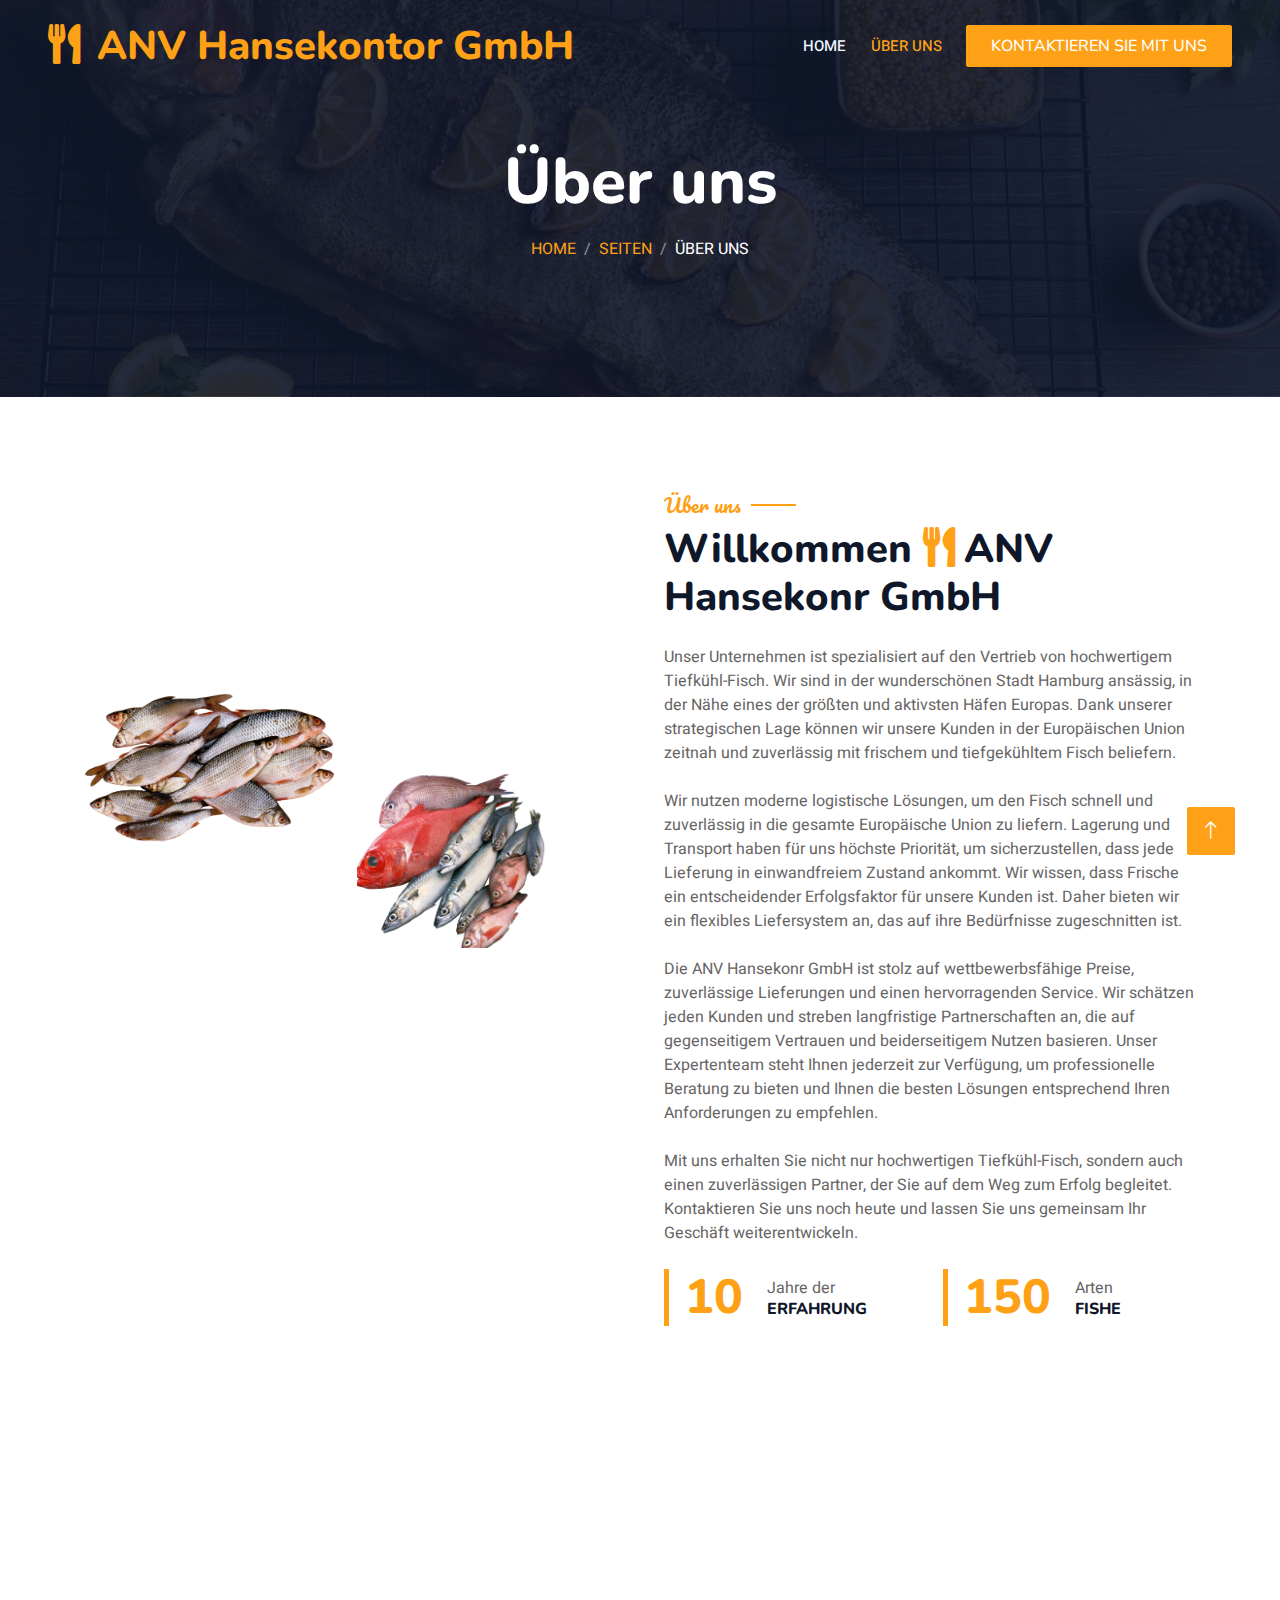
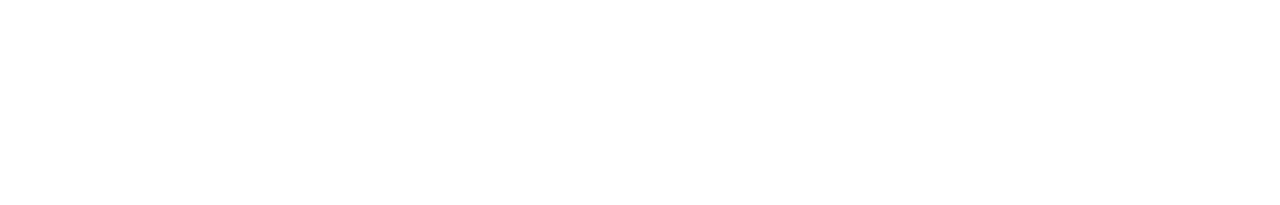
==== commit f4c8a31d: "new" ====
--- a/about.html
+++ b/about.html
@@ -3,7 +3,7 @@
 
 <head>
     <meta charset="utf-8">
-    <title>Restoran - Bootstrap Restaurant Template</title>
+    <title>ANV Hansekonr GmbH</title>
     <meta content="width=device-width, initial-scale=1.0" name="viewport">
     <meta content="" name="keywords">
     <meta content="" name="description">
